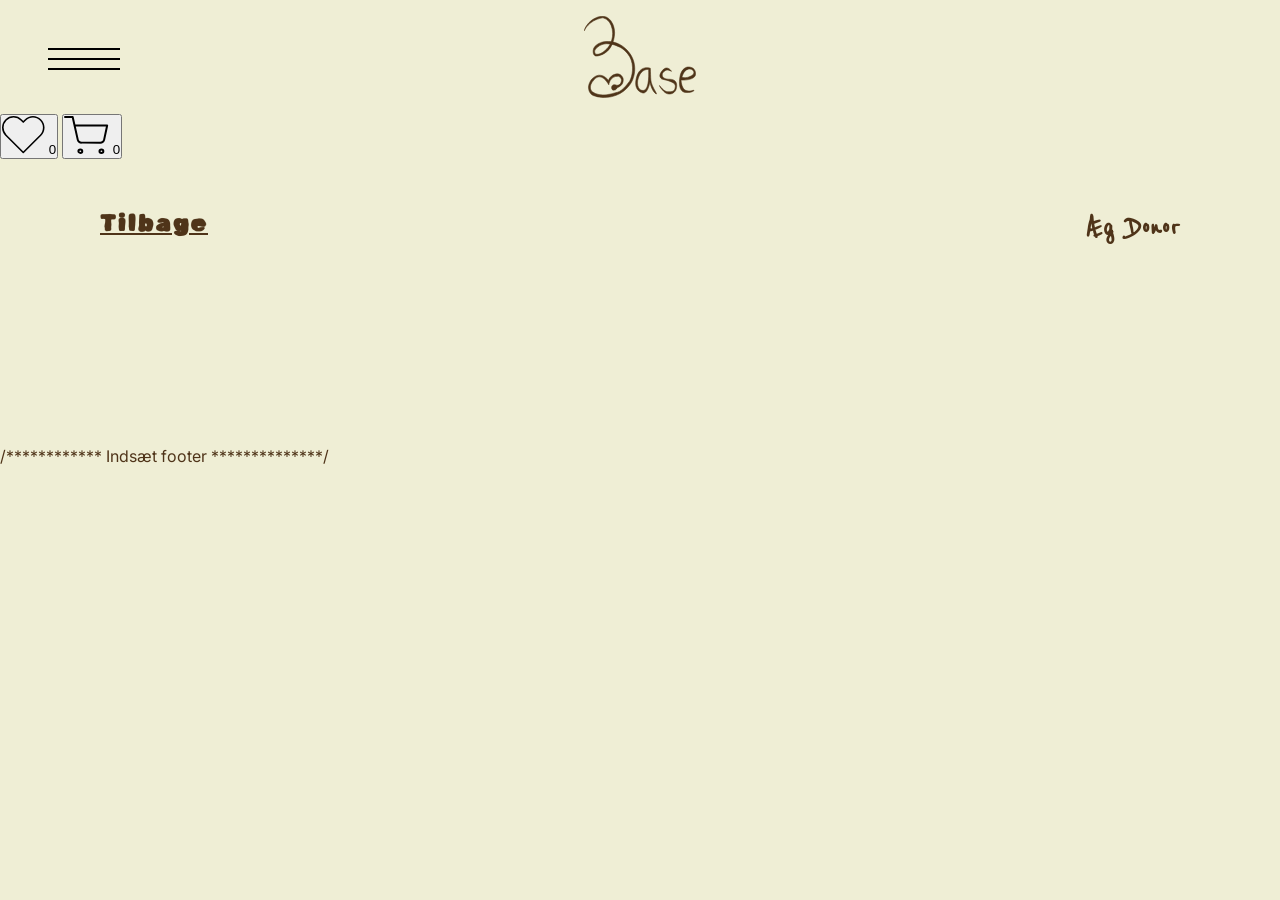
==== donordetail.html @ 97423f95 "header og footer på alle sider" ====
<!DOCTYPE html>
<html lang="da">

<head>
    <meta charset="UTF-8">
    <meta name="viewport" content="width=device-width, initial-scale=1.0">
    <link rel="preconnect" href="https://fonts.googleapis.com">
    <link rel="preconnect" href="https://fonts.gstatic.com" crossorigin>
    <link
        href="https://fonts.googleapis.com/css2?family=Inter:ital,opsz,wght@0,14..32,100..900;1,14..32,100..900&display=swap"
        rel="stylesheet">
    <link href="https://fonts.googleapis.com/css2?family=Reenie+Beanie&display=swap" rel="stylesheet">
    <link href="https://fonts.googleapis.com/css2?family=Rubik+Spray+Paint&display=swap" rel="stylesheet">
    <link rel="stylesheet" href="css/fonts.css">
    <link rel="stylesheet" href="css/custom.css">
    <link rel="stylesheet" href="css/reset.css">
    <link rel="stylesheet" href="css/style.css">
    <link rel="stylesheet" href="css/donorDetail.css">
    <link rel="stylesheet" href="css/header_footer.css" />
    <script src="js/donordetail.js" defer></script>

    <script src="js/burger.js" defer></script>
    <script src="js/global-storage.js" defer></script>
    <title>Base fertility</title>
</head>

<body>
    <header>
        <div class="menu_container">
            <div class="logo">
                <a href="index.html">
                    <img src="images/logo.svg" alt="base_logo">
                </a>
            </div>

        </div>
        <nav class="left">
            <button class="burger">
                <span class="line"></span>
                <span class="line"></span>
                <span class="line"></span>
            </button>
            <ul class="burgerMenu">
                <li><a href="donorlist.html">Find donor</a></li>
                <li> <a href="form.html">Bliv donor</a>
                    <ul class="sub_menu">

                        <li>
                            - Information
                        </li>
                        <li> <a href="form.html">- Udfyld formular</a></li>

                    </ul>
                </li>
            </ul>
        </nav>
        <div class="iconActions">
            <button type="button" id="likesToggle" class="iconBtn" aria-label="Likes">
                <svg class="iconSvg" width="43" height="38" viewBox="0 0 43 38" fill="none"
                    xmlns="http://www.w3.org/2000/svg">
                    <path
                        d="M38.5788 3.95654C37.5785 2.95584 36.3909 2.16201 35.0838 1.62041C33.7767 1.07881 32.3757 0.800049 30.9609 0.800049C29.546 0.800049 28.145 1.07881 26.8379 1.62041C25.5308 2.16201 24.3432 2.95584 23.3429 3.95654L21.2671 6.03237L19.1913 3.95654C17.1709 1.93614 14.4306 0.801096 11.5734 0.801096C8.71608 0.801096 5.97583 1.93614 3.95543 3.95654C1.93504 5.97694 0.799988 8.71718 0.799988 11.5745C0.799988 14.4317 1.93504 17.172 3.95543 19.1924L21.2671 36.504L38.5788 19.1924C39.5795 18.1921 40.3733 17.0046 40.9149 15.6974C41.4565 14.3903 41.7353 12.9893 41.7353 11.5745C41.7353 10.1596 41.4565 8.75858 40.9149 7.45147C40.3733 6.14436 39.5795 4.95677 38.5788 3.95654Z"
                        stroke="currentColor" stroke-width="1.6" stroke-linecap="round" stroke-linejoin="round" />
                </svg>
                <span id="likesCount">0</span>
            </button>

            <button type="button" id="cartToggle" class="iconBtn" aria-label="Kurv">
                <svg class="iconSvg" width="45" height="38" viewBox="0 0 45 38" fill="none"
                    xmlns="http://www.w3.org/2000/svg">
                    <path
                        d="M1 1H8.66667L13.8033 23.8746C13.9786 24.6611 14.4587 25.3676 15.1595 25.8704C15.8603 26.3733 16.7372 26.6404 17.6367 26.625H36.2667C37.1662 26.6404 38.0431 26.3733 38.7439 25.8704C39.4447 25.3676 39.9247 24.6611 40.1 23.8746L43.1667 9.54167H10.5833M18.25 35.1667C18.25 36.1102 17.3919 36.875 16.3333 36.875C15.2748 36.875 14.4167 36.1102 14.4167 35.1667C14.4167 34.2232 15.2748 33.4583 16.3333 33.4583C17.3919 33.4583 18.25 34.2232 18.25 35.1667ZM39.3333 35.1667C39.3333 36.1102 38.4752 36.875 37.4167 36.875C36.3581 36.875 35.5 36.1102 35.5 35.1667C35.5 34.2232 36.3581 33.4583 37.4167 33.4583C38.4752 33.4583 39.3333 34.2232 39.3333 35.1667Z"
                        stroke="currentColor" stroke-width="2" stroke-linecap="round" stroke-linejoin="round" />
                </svg>
                <span id="cartCount">0</span>
            </button>
        </div>
    </header>
    <main>
        <div class="donorDetailTitles">
            <h1>Æg Donor</h1>
            <a href="donorlist.html" class="detailBack">
                <h2>Tilbage</h2>
            </a>
        </div>

        <section id="donorDetailContainer">


        </section>

    </main>
    <footer>
        /************ Indsæt footer **************/
    </footer>
</body>

</html>
---- css/fonts.css ----
.inter {
  font-family: "Inter", sans-serif;
  font-optical-sizing: auto;
  font-weight: 400;
  font-style: normal;
}

.reenie-beanie-regular {
  font-family: "Reenie Beanie";
  font-weight: 400;
  font-style: normal;
}

.rubik-spray-paint-regular {
  font-family: "Rubik Spray Paint", system-ui;
  font-weight: 100;
  font-style: normal;
}
---- css/custom.css ----
html {
  /************ Farver **************/
  --green: #656742;
  --yellow: #f7b634;
  --pink: #e2647d;
  --brown: #4f3419;
  --creme: #efeed5;
  /************ Fonte **************/
  --font-inter: "Inter";
  --font-reenie: "Reenie Beanie";
  --font-spray: "Rubik Spray Paint";
}
---- css/style.css ----
/* her skal alles css samles til sidst. Vi starter med at lave en side hver */
body {
  background-color: var(--creme);
  color: var(--brown);
  font-family: var(--font-inter);
}
/*tekst*/
h1 {
  font-family: var(--font-reenie);
}

h2 {
  font-family: var(--font-spray);
}

p {
  font-family: var(--font-inter);
  font-size: 14px;
}
---- css/donorDetail.css ----
/************ DET SKAL I CUSTOM 

h2 + h3 skal i font weight 100
alt font skal rykkes til custom


**************/

/************ Style **************/
main {
  background-color: var(--creme);
}

h2 {
  letter-spacing: 2px;
  font-weight: 100;
}

h3 {
  font-family: var(--font-spray);
  letter-spacing: 2px;
  font-weight: 100;
  color: var(--brown);
  font-size: 1.4rem;
}

p {
  color: var(--brown);
  font-size: 1rem;
}

.detailKnap {
  display: inline-block;
  background-color: var(--yellow);
  color: var(--brown);
  font-weight: 200;
  border-radius: 15px;
  padding: 8px 30px;
  transition: 0.3s;
  font-family: var(--font-inter);

  margin-top: auto; /* skubber den ned */
}

.detailBack {
  color: var(--brown);
  letter-spacing: 2px;
}

.detailPic {
  border: 2px var(--brown) solid;
}

/************ Layout **************/

.donorDetailTitles {
  display: flex;
  flex-direction: row-reverse;
  justify-content: space-between;
  padding: 50px;
}

#donorDetailContainer {
  display: flex;
  flex-direction: column-reverse;
  padding: 20px;
  gap: 20px;
}

.infoText {
  display: grid;
  grid-template-columns: 1fr 1fr;
  text-align: center;
  margin-top: 50px;
  gap: 20px;
  margin-bottom: 80px;
}

.detailInfo {
  border: 2px var(--brown) solid;
  padding: 20px;

  display: flex;
  flex-direction: column;
  justify-content: space-between; /* fordeler top / midt / bund */
  align-items: center;

  min-height: 300px; /* vigtig for at få plads til fordeling */
}

.idRow {
  position: relative;
  width: 100%;
  text-align: center;
}
.heartIcon {
  position: absolute;
  right: 0;
  top: 50%;
  transform: translateY(-50%);
  cursor: pointer;
}

/*** Web ***/

@media (min-width: 840px) {
  .donorDetailTitles {
    padding: 50px 100px 0 100px;
  }

  #donorDetailContainer {
    display: grid;
    grid-template-columns: 1fr 1fr;
    gap: 100px;
    padding: 100px;
  }
  /*** knap ***/
  .detailBack:hover {
    color: var(--green);
  }

  .detailKnap:hover {
    background-color: var(--green);
    color: var(--creme);
  }

  .infoText {
    gap: 100px;
  }
}
---- css/header_footer.css ----
header {
  z-index: 999;
  /* position: relative; */
}
.menu_container {
  display: flex;
  gap: 2.5rem;
  justify-content: center;
  padding: 1rem;
}
.logo a {
  width: 7rem;
  height: auto;
  display: block;
}
.left .burgerMenu {
  display: none;
  flex-direction: column;
  font-size: 25px;
  color: var(--brown);
  gap: 1rem;
}

.sub_menu {
  padding-top: 1rem;
  padding-left: 1rem;
  display: flex;
  flex-direction: column;
  gap: 1rem;
  font-size: 18px;
}

.sub_menu li {
  list-style: inside;
}

.sub_menu li,
.sub_menu a {
  font-family: var(--font-inter);
  font-family: var(--font-inter);
}

.left.active .burgerMenu {
  display: flex;
}

.left .line {
  background-color: black;
  width: 4.5rem;
  height: 2px;
  display: block;
  transform-origin: center;
  transition: 0.2s linear;
}

.burger {
  border: none;
  display: flex;
  flex-direction: column;
  gap: 0.5rem;
}

.burger {
  background-color: transparent;
}

ul li {
  list-style: none;
}

.burger.active .line:nth-child(1) {
  transform: rotate(45deg) translateY(12px);
}

.burger.active .line:nth-child(2) {
  opacity: 0;
}

.burger.active .line:nth-child(3) {
  transform: rotate(-45deg) translateY(-12px);
}

nav {
  position: absolute;
  top: 0;
  left: 0;
  padding: 3rem;
  display: flex;
  flex-direction: column;
  gap: 2.5rem;
}

nav.active {
  border: solid #4f3419 2px;
  box-shadow: 0px 4px 4px 4px rgba(0, 0, 0, 0.25);
}

nav * {
  font-family: var(--font-spray);
  text-decoration: none;
  letter-spacing: 0.2rem;
  color: var(--brown);
}

@media screen and (max-width: 840px) {
  .logo a {
    width: 3.5rem;
  }

  .burger .line {
    width: 25px;
  }

  .burger {
    gap: 0.3rem;
  }

  nav {
    padding: 2rem;
  }

  nav.active {
    border: none;
    box-shadow: none;
    right: 0;
  }

  nav.active .burgerMenu {
    justify-content: center;
    align-items: center;
    text-align: center;
  }

  .burger.active .line:nth-child(1) {
    transform: rotate(45deg) translateY(10px);
  }

  .burger.active .line:nth-child(3) {
    transform: rotate(-45deg) translateY(-10px);
  }

  .sub_menu {
    padding: 0;
  }
}

.footer-container {
  display: flex;
  flex-direction: column;
  gap: 1rem;
  padding: 2.5rem;
  background-color: var(--green);
  color: var(--creme);
}

.footer-container ul {
  display: flex;
  justify-content: space-between;
  justify-items: center;
  gap: 1rem;
  text-decoration: underline;
}
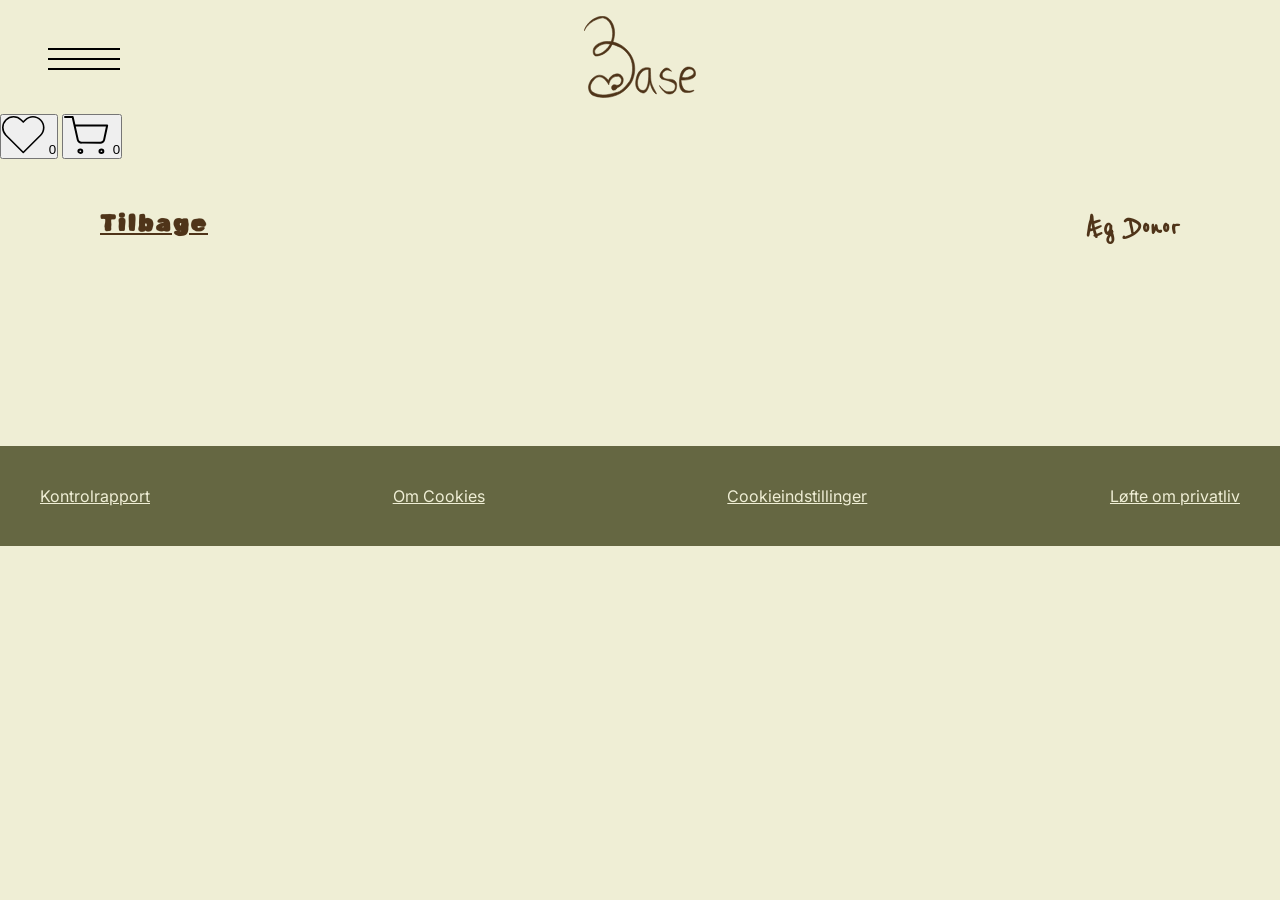
==== commit 9b73c9a6: "footer på detail" ====
--- a/donordetail.html
+++ b/donordetail.html
@@ -91,7 +91,14 @@
 
     </main>
     <footer>
-        /************ Indsæt footer **************/
+        <div class="footer-container">
+            <ul>
+                <li>Kontrolrapport</li>
+                <li>Om Cookies</li>
+                <li>Cookieindstillinger</li>
+                <li>Løfte om privatliv</li>
+            </ul>
+        </div>
     </footer>
 </body>
 
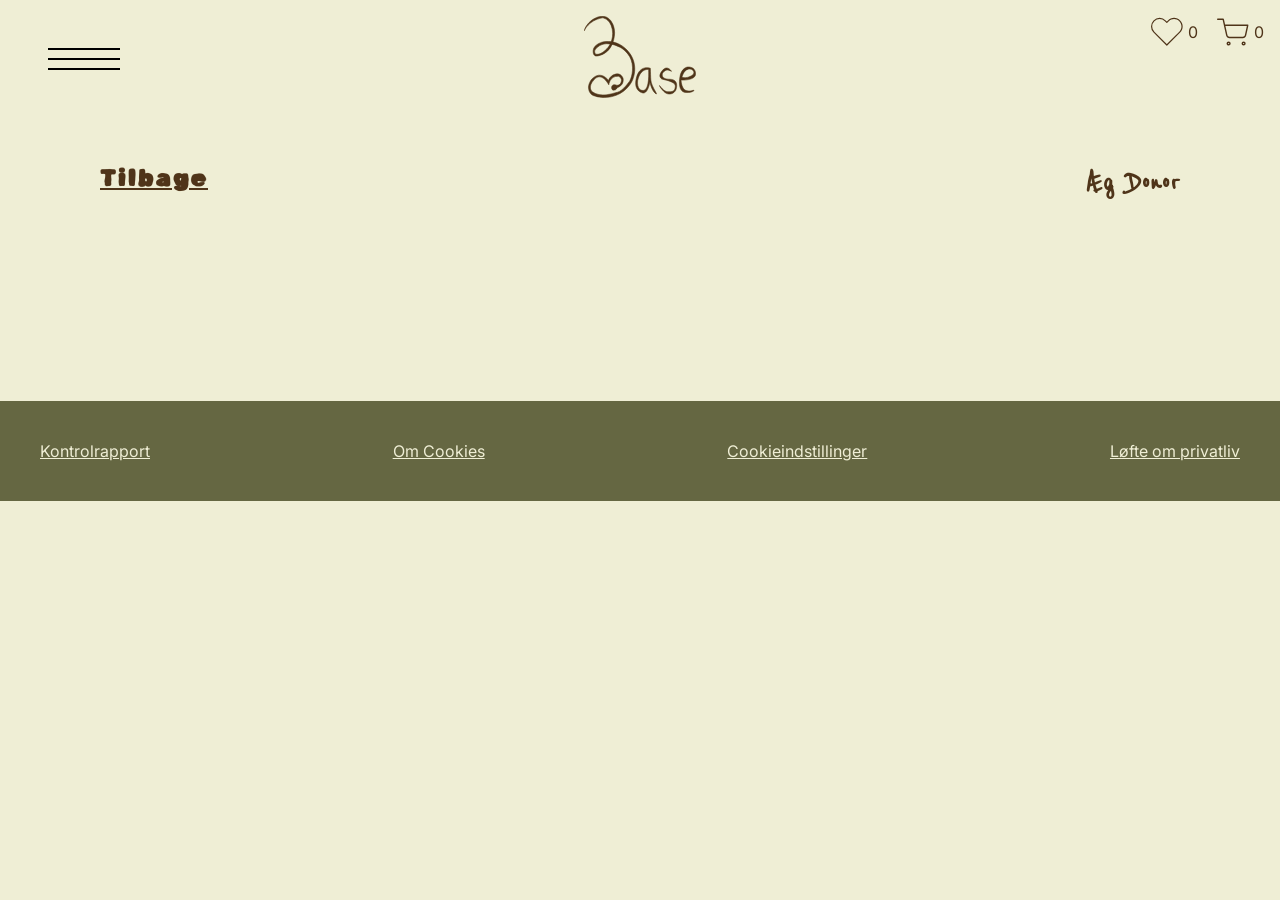
==== commit 16c115a0: "Merge branch 'main' into header_sara" ====
--- a/donordetail.html
+++ b/donordetail.html
@@ -17,10 +17,15 @@
     <link rel="stylesheet" href="css/style.css">
     <link rel="stylesheet" href="css/donorDetail.css">
     <link rel="stylesheet" href="css/header_footer.css" />
+    <link rel="stylesheet" href="css/donorlist-icons.css">
+    <link rel="stylesheet" href="css/header_footer.css">
+
     <script src="js/donordetail.js" defer></script>
 
     <script src="js/burger.js" defer></script>
     <script src="js/global-storage.js" defer></script>
+
+
     <title>Base fertility</title>
 </head>
 
--- a/css/donorlist-icons.css
+++ b/css/donorlist-icons.css
@@ -0,0 +1,170 @@
+/**********************************************
+ ICON ACTIONS: likes og kurv
+**********************************************/
+.iconActions {
+  position: fixed;
+  top: 1rem;
+  right: 1rem;
+  z-index: 700;
+  display: flex;
+  gap: 1.2rem;
+  align-items: center;
+  justify-content: end;
+}
+
+.iconBtn {
+  border: none;
+  background: none;
+  color: var(--brown);
+  cursor: pointer;
+  display: flex;
+  align-items: center;
+  gap: 0.3rem;
+  position: relative;
+  padding-bottom: 0.4rem;
+}
+
+.iconBtn .iconSvg {
+  width: 2rem;
+  height: 2rem;
+  color: var(--brown);
+}
+
+.iconBtn span {
+  font-family: var(--font-inter);
+  color: var(--brown);
+  font-size: 1rem;
+}
+
+/* underline når ikon er aktivt */
+.iconBtn.isActive::after {
+  content: "";
+  position: absolute;
+  left: 0;
+  right: 0;
+  bottom: 0;
+  height: 2px;
+  background-color: var(--brown);
+}
+
+/***** OVERLAY *****/
+.sidePanelOverlay {
+  position: fixed;
+  inset: 0;
+  background: rgba(79, 52, 25, 0.15);
+  opacity: 0;
+  pointer-events: none;
+  transition: opacity 200ms ease;
+  z-index: 800;
+}
+
+.sidePanelOverlay.isOpen {
+  opacity: 1;
+  pointer-events: auto;
+}
+
+/***** FÆLLES PANEL *****/
+.sidePanel {
+  position: fixed;
+  top: 0;
+  right: 0;
+  width: min(420px, 92vw);
+  height: 100vh;
+  background-color: var(--creme);
+  border-left: 2px solid var(--brown);
+  box-shadow: -8px 0 0 rgba(79, 52, 25, 0.15);
+  transform: translateX(100%);
+  transition: transform 220ms ease;
+  z-index: 900;
+
+  display: grid;
+  grid-template-rows: auto 1fr auto;
+}
+
+.sidePanel.isOpen {
+  transform: translateX(0);
+}
+
+.sidePanelHeader {
+  display: flex;
+  justify-content: space-between;
+  align-items: center;
+  padding: 1.25rem;
+}
+
+.sidePanelHeader h3 {
+  margin: 0;
+  font-family: var(--font-spray);
+  color: var(--brown);
+  font-size: 1.3rem;
+  letter-spacing: 4%;
+  font-weight: 100;
+  border-bottom: 1px solid var(--brown);
+  padding-bottom: 0.4rem;
+  width: 100%;
+}
+
+.sidePanelClose {
+  border: none;
+  background: none;
+  color: var(--brown);
+  font-size: 2rem;
+  cursor: pointer;
+  margin-left: 1rem;
+}
+
+.sidePanelItems {
+  overflow-y: auto;
+  padding: 1rem 1.25rem;
+  display: grid;
+  gap: 1rem;
+}
+
+.sidePanelFooter {
+  padding: 1.25rem;
+}
+
+.sidePanelClearBtn {
+  border: none;
+  background: none;
+  color: var(--brown);
+  text-decoration: underline;
+  cursor: pointer;
+  font-family: var(--font-inter);
+}
+
+/***** ITEM CARD I PANEL *****/
+.panelItem {
+  border-bottom: 1px solid rgba(79, 52, 25, 0.4);
+  padding-bottom: 1rem;
+}
+
+.panelItem h4 {
+  margin: 0 0 0.3rem;
+  color: var(--brown);
+  font-family: var(--font-inter);
+}
+
+.panelItem p {
+  margin: 0 0 0.5rem;
+  color: var(--brown);
+  font-family: var(--font-inter);
+}
+
+.panelItemActions {
+  display: flex;
+  gap: 0.5rem;
+  flex-wrap: wrap;
+}
+
+.panelItemActions a,
+.panelItemActions button {
+  border: none;
+  border-radius: 999px;
+  background-color: var(--yellow);
+  color: var(--brown);
+  padding: 0.45rem 0.8rem;
+  text-decoration: none;
+  cursor: pointer;
+  font-family: var(--font-inter);
+}
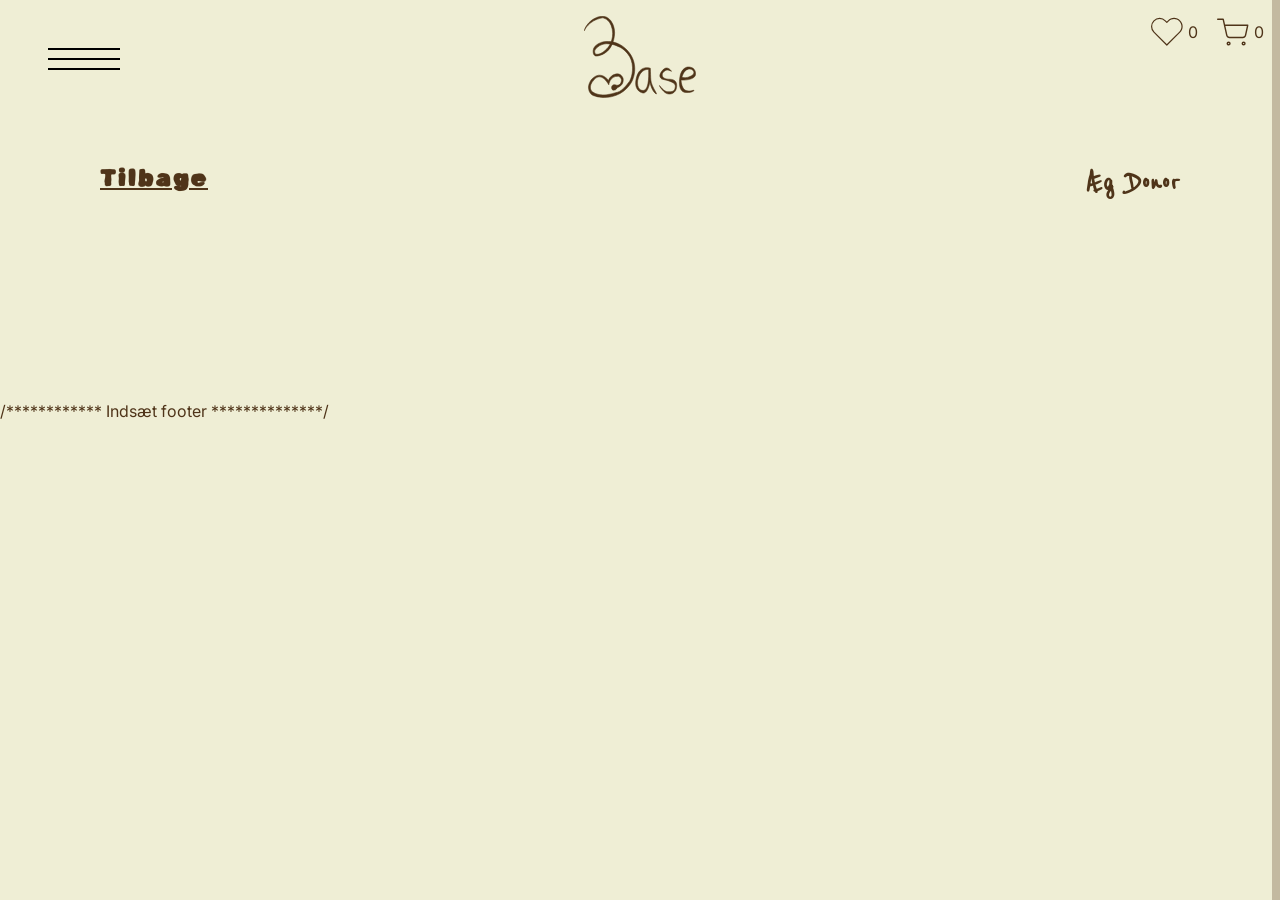
==== commit 9b963a94: "js fixet" ====
--- a/donordetail.html
+++ b/donordetail.html
@@ -16,13 +16,13 @@
     <link rel="stylesheet" href="css/reset.css">
     <link rel="stylesheet" href="css/style.css">
     <link rel="stylesheet" href="css/donorDetail.css">
-    <link rel="stylesheet" href="css/header_footer.css" />
     <link rel="stylesheet" href="css/donorlist-icons.css">
     <link rel="stylesheet" href="css/header_footer.css">
 
     <script src="js/donordetail.js" defer></script>
 
     <script src="js/burger.js" defer></script>
+
     <script src="js/global-storage.js" defer></script>
 
 
@@ -46,7 +46,7 @@
                 <span class="line"></span>
             </button>
             <ul class="burgerMenu">
-                <li><a href="donorlist.html">Find donor</a></li>
+                <li><a href="donordetail.html">Find donor</a></li>
                 <li> <a href="form.html">Bliv donor</a>
                     <ul class="sub_menu">
 
@@ -88,6 +88,33 @@
                 <h2>Tilbage</h2>
             </a>
         </div>
+        <aside id="likesPanel" class="sidePanel" aria-hidden="true">
+            <div class="sidePanelHeader">
+                <h3>Dine likes</h3>
+                <button type="button" id="likesCloseBtn" class="sidePanelClose">✕</button>
+            </div>
+
+            <div id="likesItems" class="sidePanelItems"></div>
+
+            <div class="sidePanelFooter">
+                <button type="button" id="likesClearBtn" class="sidePanelClearBtn">Ryd likes</button>
+            </div>
+        </aside>
+        <!-- CART PANEL -->
+        <aside id="cartPanel" class="sidePanel" aria-hidden="true">
+            <div class="sidePanelHeader">
+                <h3>Din kurv</h3>
+                <button type="button" id="cartCloseBtn" class="sidePanelClose">✕</button>
+            </div>
+
+            <div id="cartItems" class="sidePanelItems"></div>
+
+            <div class="sidePanelFooter">
+                <button type="button" id="cartClearBtn" class="sidePanelClearBtn">Ryd kurv</button>
+            </div>
+        </aside>
+
+        <div id="sidePanelOverlay" class="sidePanelOverlay" aria-hidden="true"></div>
 
         <section id="donorDetailContainer">
 
@@ -96,14 +123,7 @@
 
     </main>
     <footer>
-        <div class="footer-container">
-            <ul>
-                <li>Kontrolrapport</li>
-                <li>Om Cookies</li>
-                <li>Cookieindstillinger</li>
-                <li>Løfte om privatliv</li>
-            </ul>
-        </div>
+        /************ Indsæt footer **************/
     </footer>
 </body>
 
--- a/css/donorDetail.css
+++ b/css/donorDetail.css
@@ -38,8 +38,9 @@
   padding: 8px 30px;
   transition: 0.3s;
   font-family: var(--font-inter);
-
+  border: none;
   margin-top: auto; /* skubber den ned */
+  text-decoration: underline;
 }
 
 .detailBack {
@@ -49,6 +50,7 @@
 
 .detailPic {
   border: 2px var(--brown) solid;
+  box-shadow: 12px 12px 0 rgba(79, 52, 25, 0.15);
 }
 
 /************ Layout **************/
@@ -86,6 +88,7 @@
   align-items: center;
 
   min-height: 300px; /* vigtig for at få plads til fordeling */
+  box-shadow: 12px 12px 0 rgba(79, 52, 25, 0.15);
 }
 
 .idRow {
@@ -93,12 +96,23 @@
   width: 100%;
   text-align: center;
 }
-.heartIcon {
+.heartIcon-detail {
   position: absolute;
   right: 0;
   top: 50%;
   transform: translateY(-50%);
   cursor: pointer;
+  width: 30px;
+  height: 45px;
+  fill: none;
+  stroke: var(--brown);
+  transition: 0.2s ease;
+}
+.heartIcon-detail:hover {
+  fill: var(--brown);
+}
+.likeBtn {
+  border: none;
 }
 
 /*** Web ***/
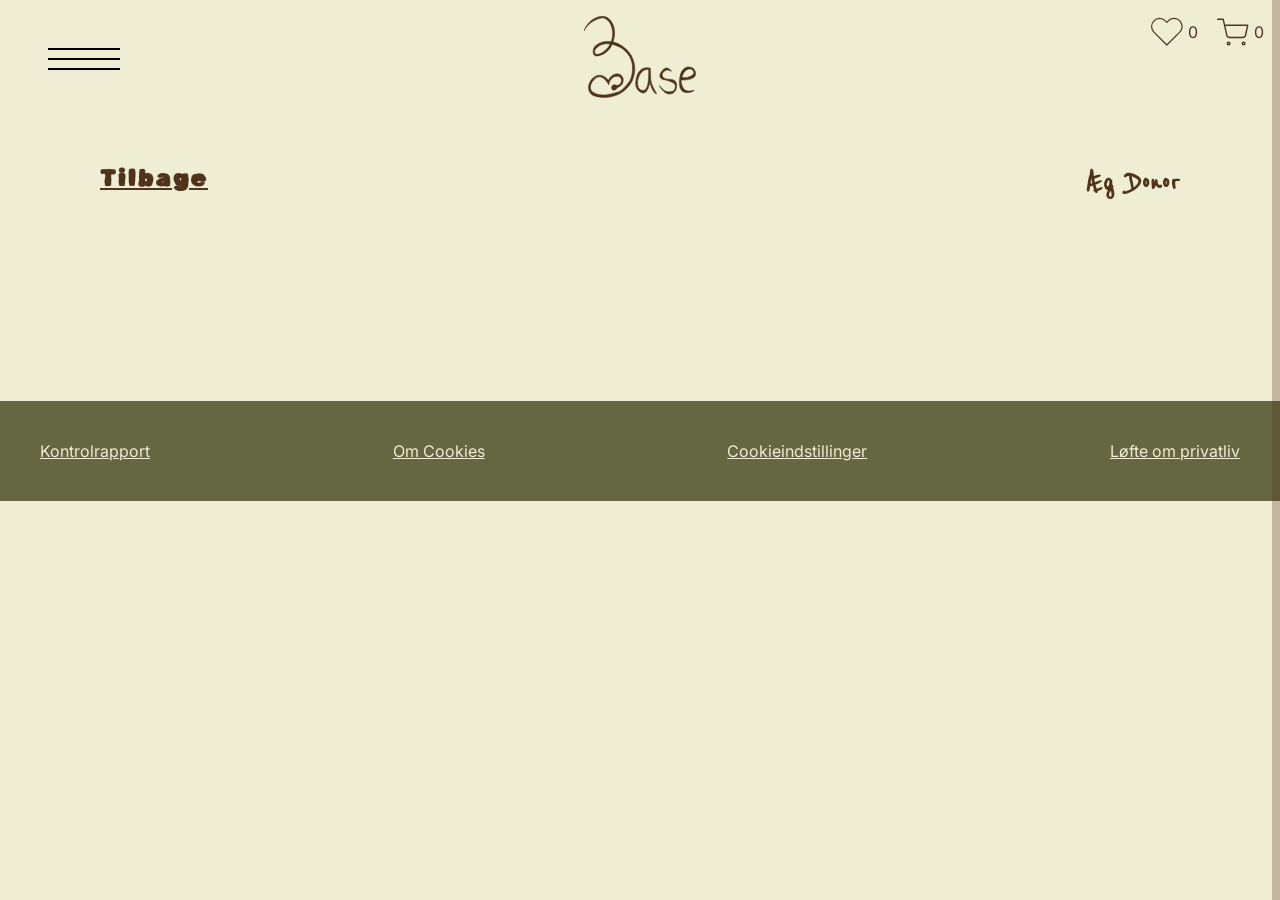
==== commit 56b7828f: "Merge pull request #15 from frederikkerosenbom/donorDetailJS js fixet" ====
--- a/donordetail.html
+++ b/donordetail.html
@@ -16,6 +16,7 @@
     <link rel="stylesheet" href="css/reset.css">
     <link rel="stylesheet" href="css/style.css">
     <link rel="stylesheet" href="css/donorDetail.css">
+    <link rel="stylesheet" href="css/header_footer.css" />
     <link rel="stylesheet" href="css/donorlist-icons.css">
     <link rel="stylesheet" href="css/header_footer.css">
 
@@ -46,7 +47,7 @@
                 <span class="line"></span>
             </button>
             <ul class="burgerMenu">
-                <li><a href="donordetail.html">Find donor</a></li>
+                <li><a href="donorlist.html">Find donor</a></li>
                 <li> <a href="form.html">Bliv donor</a>
                     <ul class="sub_menu">
 
@@ -123,7 +124,14 @@
 
     </main>
     <footer>
-        /************ Indsæt footer **************/
+        <div class="footer-container">
+            <ul>
+                <li>Kontrolrapport</li>
+                <li>Om Cookies</li>
+                <li>Cookieindstillinger</li>
+                <li>Løfte om privatliv</li>
+            </ul>
+        </div>
     </footer>
 </body>
 
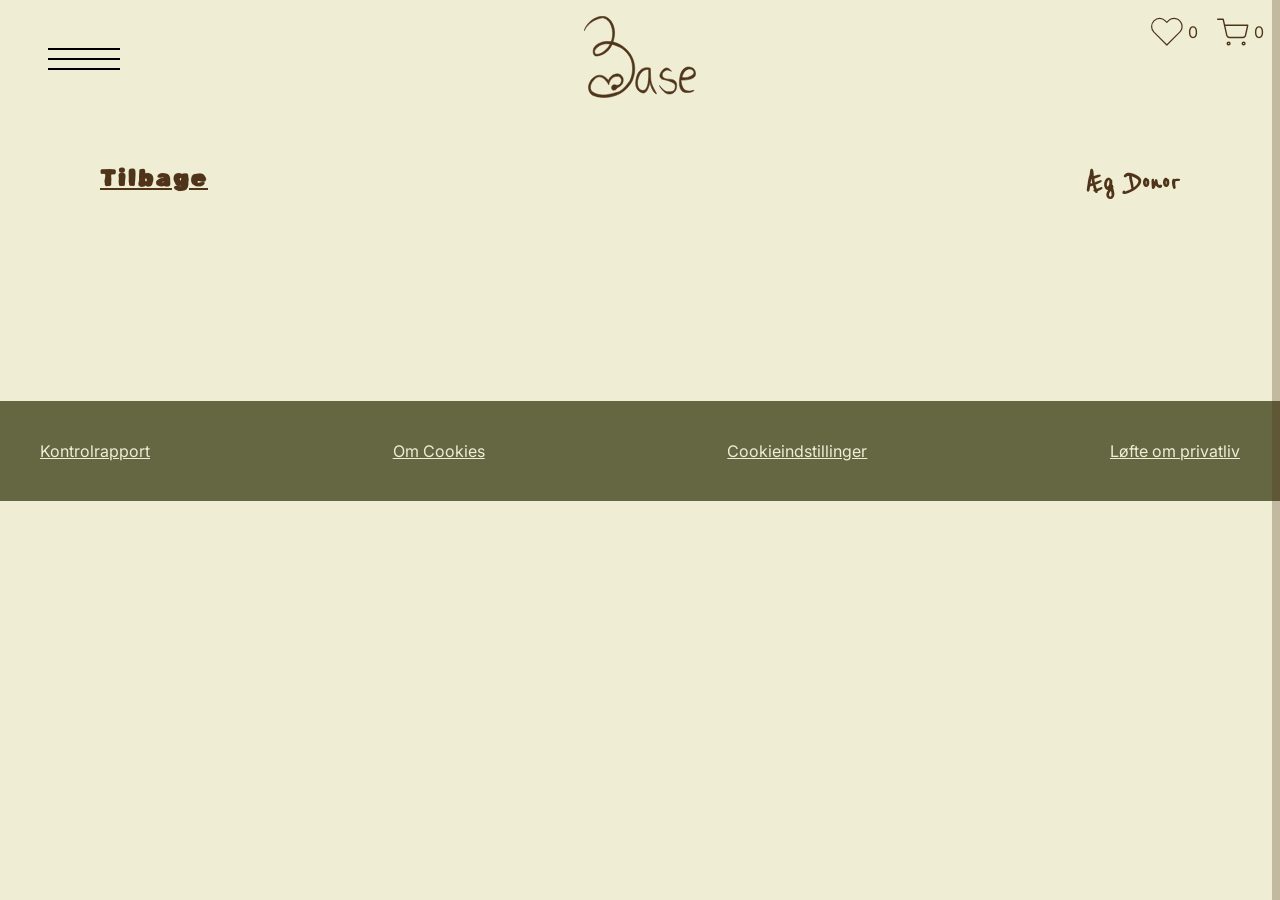
==== commit 14aca7a6: "rettelser" ====
--- a/donordetail.html
+++ b/donordetail.html
@@ -47,7 +47,8 @@
                 <span class="line"></span>
             </button>
             <ul class="burgerMenu">
-                <li><a href="donorlist.html">Find donor</a></li>
+                <li><a href="donorlist.html?gender=female">Find Ægdonor</a></li>
+                <li> <a href="donorlist.html?gender=male">Find Sæddonor</a></li>
                 <li> <a href="form.html">Bliv donor</a>
                     <ul class="sub_menu">
 
--- a/css/header_footer.css
+++ b/css/header_footer.css
@@ -1,12 +1,13 @@
 header {
-  z-index: 999;
-  /* position: relative; */
+  position: relative;
+  z-index: 2000;
 }
 .menu_container {
   display: flex;
   gap: 2.5rem;
   justify-content: center;
   padding: 1rem;
+  z-index: 2001;
 }
 .logo a {
   width: 7rem;
@@ -61,7 +62,7 @@
 }
 
 .burger {
-  background-color: transparent;
+  background-color: var(--creme);
 }
 
 ul li {
@@ -88,11 +89,13 @@
   display: flex;
   flex-direction: column;
   gap: 2.5rem;
+  z-index: 2100;
 }
 
 nav.active {
   border: solid #4f3419 2px;
   box-shadow: 0px 4px 4px 4px rgba(0, 0, 0, 0.25);
+  background-color: var(--creme);
 }
 
 nav * {
--- a/css/header_footer.css
+++ b/css/header_footer.css
@@ -1,12 +1,13 @@
 header {
-  z-index: 999;
-  /* position: relative; */
+  position: relative;
+  z-index: 2000;
 }
 .menu_container {
   display: flex;
   gap: 2.5rem;
   justify-content: center;
   padding: 1rem;
+  z-index: 2001;
 }
 .logo a {
   width: 7rem;
@@ -61,7 +62,7 @@
 }
 
 .burger {
-  background-color: transparent;
+  background-color: var(--creme);
 }
 
 ul li {
@@ -88,11 +89,13 @@
   display: flex;
   flex-direction: column;
   gap: 2.5rem;
+  z-index: 2100;
 }
 
 nav.active {
   border: solid #4f3419 2px;
   box-shadow: 0px 4px 4px 4px rgba(0, 0, 0, 0.25);
+  background-color: var(--creme);
 }
 
 nav * {
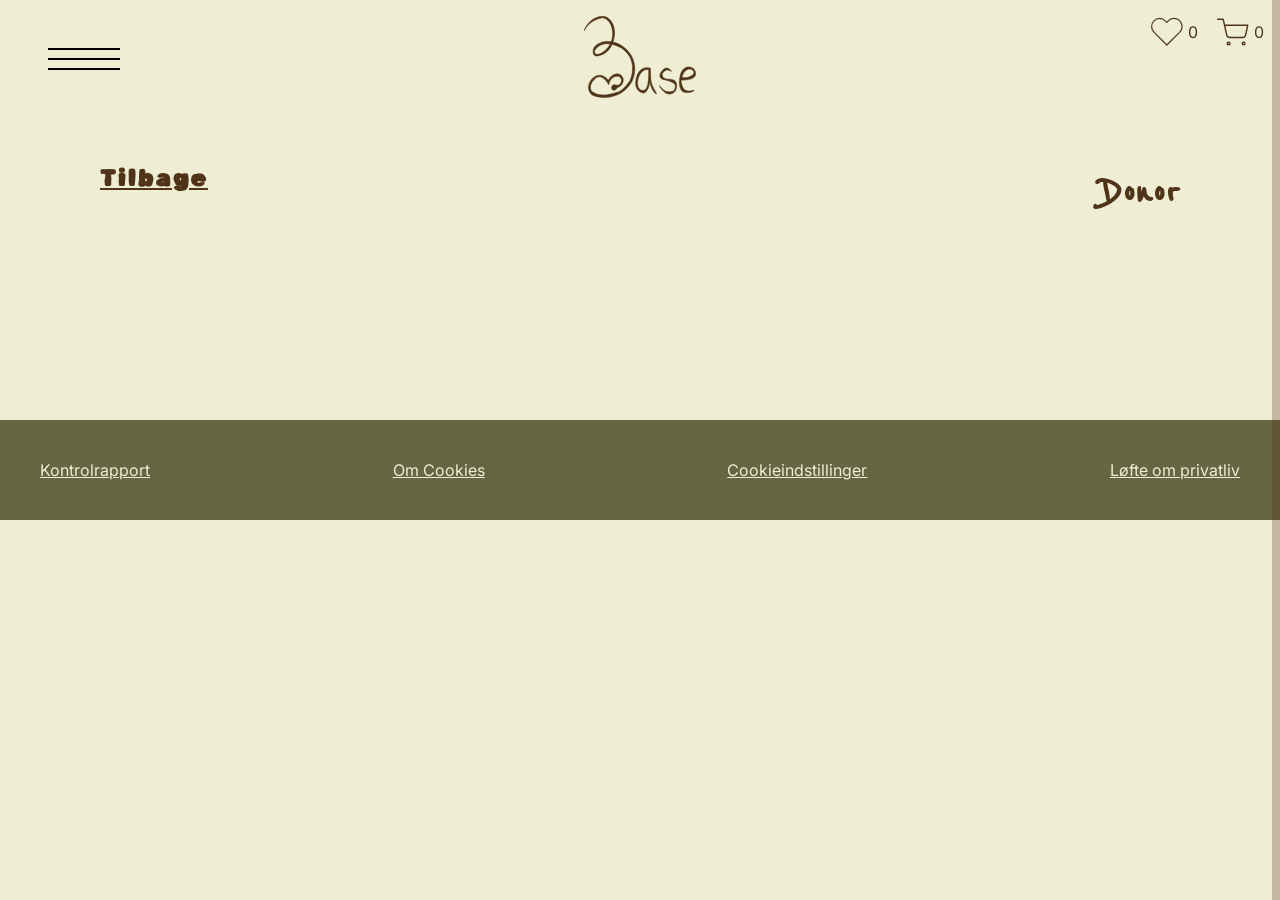
==== commit 9e8fb1f6: "js fixet med gender" ====
--- a/donordetail.html
+++ b/donordetail.html
@@ -85,8 +85,8 @@
     </header>
     <main>
         <div class="donorDetailTitles">
-            <h1>Æg Donor</h1>
-            <a href="donorlist.html" class="detailBack">
+            <h1>Donor</h1>
+            <a href="donorlist.html" class="detailBack" id="backBtn">
                 <h2>Tilbage</h2>
             </a>
         </div>
--- a/css/donorDetail.css
+++ b/css/donorDetail.css
@@ -9,6 +9,11 @@
 /************ Style **************/
 main {
   background-color: var(--creme);
+}
+@media (min-width: 840px) {
+  h1 {
+    font-size: 3rem;
+  }
 }
 
 h2 {
